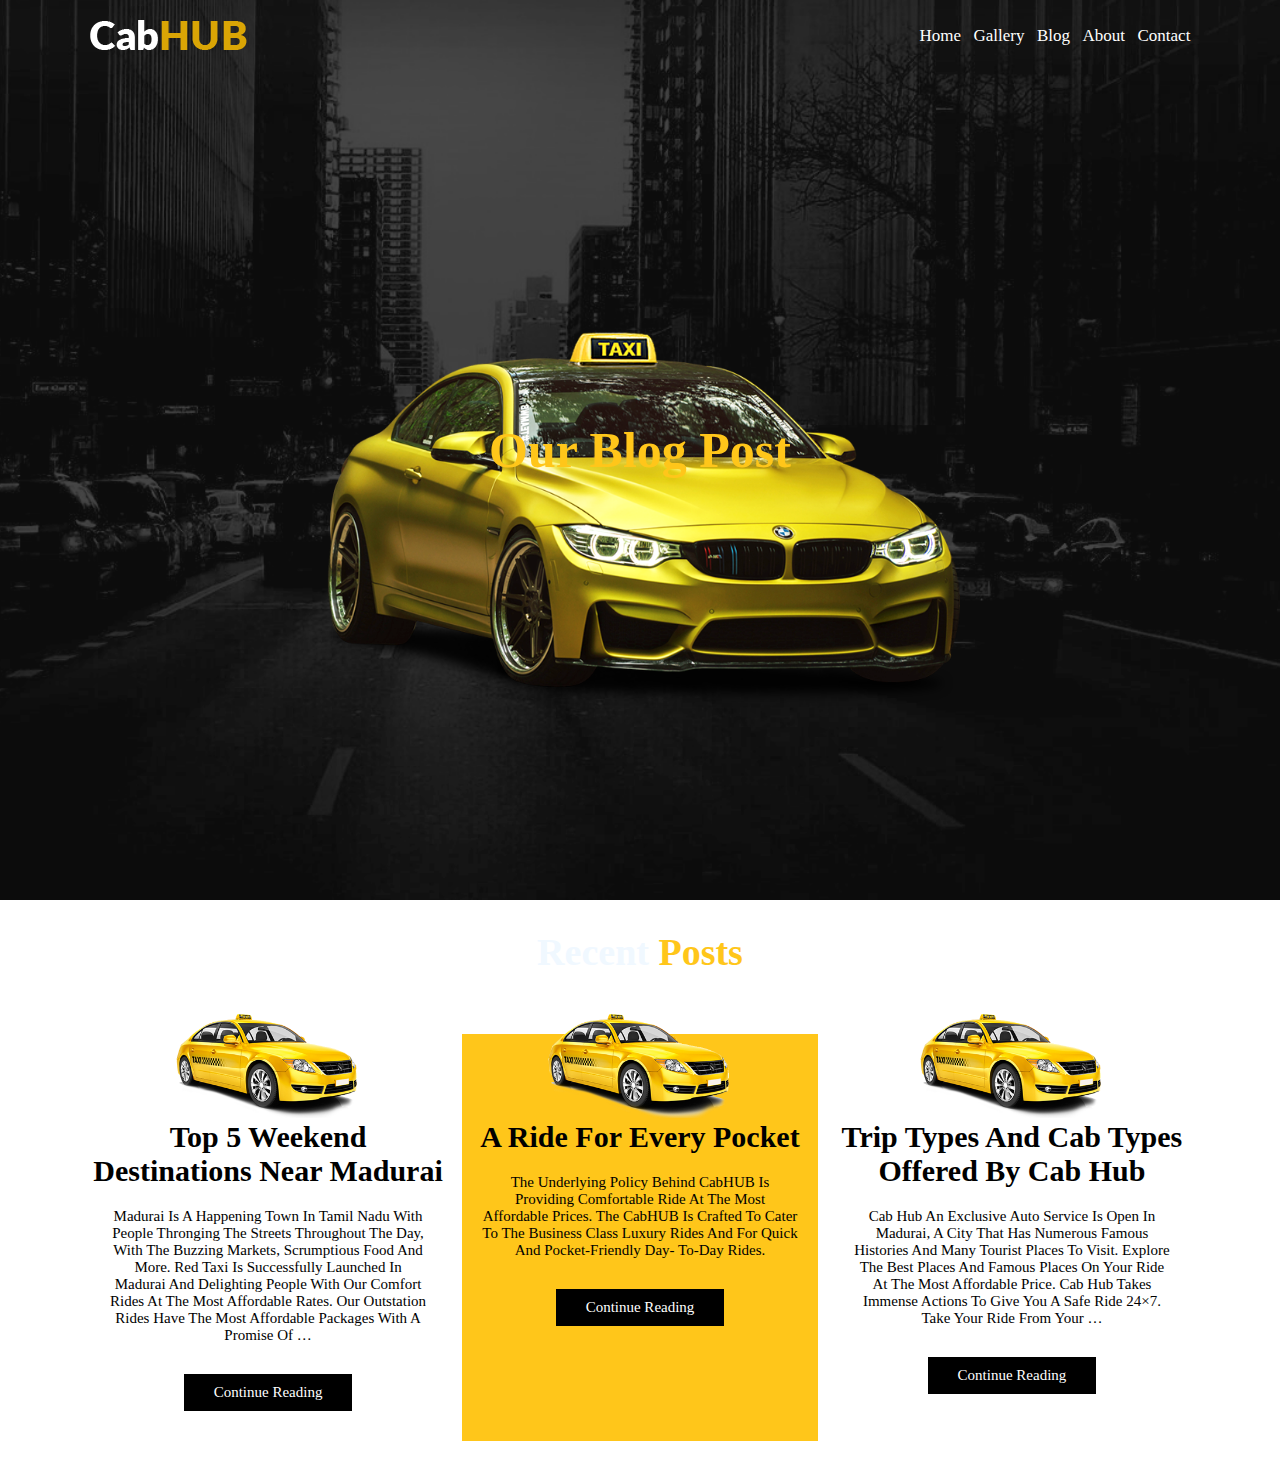
==== blog.html @ e2dffc09 "blog" ====
<!DOCTYPE html>
<html lang="en">
<head>
    <meta charset="UTF-8">
    <meta http-equiv="X-UA-Compatible" content="IE=edge">
    <meta name="viewport" content="width=device-width, initial-scale=1.0">
   <link rel="stylesheet" href="style.css">
   <link rel="stylesheet" href="fontawesome-free-5.15.3-web/css/all.min.css">
</head>
<body>
    <div class="main-container">
        <div class="background-text">
            <h2> <span>Our Blog post</span></h1>
        </div>
        <header class="header">
            <a href="#" id="logo"><img src="images/CabHUB.png" alt=""></a>
            <nav class="navbar">
                <a href="index.html">home</a>
                <a href="#">gallery</a>
                <a href="blog.html">blog</a>
                <a href="#">about</a>
                <a href="#">Contact</a>
            </nav>
            <a href="#" id="menu-bars" class="fas fa-bars"></a>
        </header>
        <div class="taxi-image">
            <img src="images/carmain.png" alt="">
        </div>
    </div>

<!-- home section -->

<!-- our tariff -->

<div class="main-tariff">
    <h1 style="color:aliceblue">Recent <span>Posts</span></h1>
    <div class="inner-tarrif">
        <div class="tarrif-container">
            <div class="inner-box">
                <img src="images/image1.png" alt="">
                <h2>Top 5 weekend destinations near Madurai</h2>
                <p>Madurai is a happening town in Tamil Nadu with people thronging the streets throughout the day, with the buzzing markets, scrumptious food and more. Red Taxi is successfully launched in Madurai and delighting people with our comfort rides at the most affordable rates. Our outstation rides have the most affordable packages with a promise of …</p>
                
                <a href="#">Continue Reading</a>
            </div>
        </div>

        <div class="tarrif-container">
            <div class="inner-box">
                <img src="images/image1.png" alt="">
                <h2 class="heading-yellow">A ride for every pocket</h2>
                <p>The underlying policy behind CabHUB is providing comfortable ride at the most affordable prices. The CabHUB is crafted to cater to the business class luxury rides and for quick and pocket-friendly day- to-day rides.</p>
               
                <a href="#" class="btn-yellow">Continue Reading</a>
            </div>
        </div>

        <div class="tarrif-container">
            <div class="inner-box">
                <img src="images/image1.png" alt="">
                <h2>Trip types and cab types offered by Cab Hub</h2>
                <p>Cab Hub  An exclusive auto service is open in Madurai, a city that has numerous famous histories and many tourist places to visit. Explore the best places and famous places on your ride at the most affordable price. Cab Hub takes immense actions to give you a safe ride 24×7. Take your ride from your …</p>
                <a href="#">Continue Reading</a>
            </div>
        </div>
    </div>
</div>


<!-- our tariff ended -->

</body>
</html>
---- style.css ----
*{
    margin: 0;
    padding: 0;
    box-sizing: border-box;
    transition: .2s linear;
    text-transform: capitalize;
    text-decoration: none;
}
html{
    font-size: 62.5%;
    overflow-x: hidden;
    scroll-behavior: smooth;
}
.main-container{
    background: url(images/background.png);
    background-position: center;
    background-size: cover;
    width: 100%;
    height: 100vh;
}
.header{
    display: flex;
    justify-content: space-between;
    width: 100%;
    padding: 2rem 7%;
    align-items: center;
}
.header .navbar a{
    font-size: 1.7rem;
    margin-left: 1rem;
    color: white;
    text-decoration: none;
}
.header .navbar a:hover{
    background: #ffc61a;
    padding: .5rem 3rem;
    border-radius: 15px;
}
#menu-bars{
    color: white;
    font-size: 2rem;
    display: none;

}
.navbar.active{
    top: 10%;
}

.background-text h2{
    color: white;
    font-size: 50px;
    position: absolute;
    top: 50%;
    left: 50%;
    transform: translate(-50%, -50%);

}
.background-text h2 span{
    color: #ffc61a;
}
.taxi-image{
    width: 50%;
    margin: 0 auto;
}
.taxi-image img{
    width: 100%;
    margin-top: 260px;
}
.home-container{
    background: #ffc61a;
    padding: 2rem 7%;
    width: 100%;
    padding-top: 4rem;
    
}
.home-content{
    padding-top: 4rem;
    display: flex;
    flex-wrap: wrap;
    justify-content: center;
    align-items: center;
  
}
.inner-content{
    flex: 1 1 45rem;
    padding: 2rem;
}
.inner-content h3{
    font-size: 31px;
}
.inner-content h2{
    font-size: 38px;
}
.inner-content p{
    font-size: 1.5rem;
    padding-bottom: 1rem;
}
.inner-content .booknow{
    padding: 1rem 3rem;
    color: black;
    font-size: 1.5rem;
    border: 1px solid black;
}
.inner-content .booknow:hover{
padding: 1.5rem 3rem;
border: 1px solid white;
border-radius: 15px;
background: white;
}
.form-heading{
    text-align: center;
    background: black;
    padding: 2rem 0;
}
.form-heading h1{
    color: white;
}
.contact-form{
    width: 45rem;
    background: white;
    text-align: center;
    padding: 2rem 1rem;
    margin: 0 auto;
}
.form-fields input{
    padding: 2rem ;
    border: none;
    border-bottom: 1px solid black;
}
.contact-form a{
    background: black;
    width: 100%;
    display: inline-block;
    padding: 2rem 0;
    color: white;
    font-size: 1.5rem;
    
}
.submit{
    padding-top: 2rem;

}
.main-tariff{
    padding: 3rem 7%;
   
   
}
.main-tariff h1{
    font-size: 38px;
    text-align: center;
    padding-bottom: 6rem;
}
.main-tariff h1 span{
    color: #ffc61a;
}
.inner-tarrif{
    display: flex;
    flex-wrap: wrap;
    justify-content: center;
    gap: 15px;
}
.tarrif-container{
    flex: 1 1 250px;
    text-align: center;
    padding: 3rem 0;
}
.tarrif-container img{
    width: 60%;
    margin-top: -50px;
}
.tarrif-container .inner-box h2{
    font-size: 30px;
}
.tarrif-container .inner-box p{
    font-size: 1.5rem;
    padding: 2rem;
}
.tarrif-container .inner-box h3{
    color: #ffc61a;
    font-size: 2rem;
}
.tarrif-container .inner-box a{
    font-size: 1.5rem;
    padding: 1rem 3rem;

}
.tarrif-container:nth-child(2){
    background: #ffc61a;
}
.heading-yellow{
    color: black;
}
.yellw-section{
    color: black !important;
}
.tarrif-container a{
    color: white;
    padding: 1rem 3rem;
    background: black;
    display: inline-block;
    margin-top: 1rem;

}
.fast-booking{
    background: url(images/secbg.png);
    background-size: cover;
    width: 100%;
    background-position: center;
}
.fast-booking .fast-hading{
    color: #ffc61a;
    font-size: 38px;
    text-align: center;
    padding-top: 2rem;
}
.fast-booking  h2{
    font-size: 31px;
    color: white;
    text-align: center;
}
.inner-fast{
    display: flex;
    flex-wrap: wrap;
    justify-content: center;
    gap: 15px;
    padding: 3rem 7%;
    align-items: center;
}
.booking-content{
    flex: 1 1 45rem;
}
.booking-content{
    display: flex;
    justify-content: center;
    align-items: center;
    color: white;
}
.inner-fast-text h1{
    font-size: 22px;
    color: #ffc61a;
    padding: 2rem;
}
.inner-fast-text p{
    font-size: 1.5rem;
    padding: 2rem;
}
.icon-fast{
    background-color: #ffc61a;
    width: 50px;
    height: 40px;
    border-radius: 150px;
    text-align: center;
}
.icon-fast span i{
    line-height: 40px;
    font-size: 1.5rem;
}

.testimonials{
    background: url(images/testimonial\ back.png);
    background-size: cover;
    background-position: center;
    width: 100%;
}
.testimonials .heading-test{
    color: #ffc61a;
    font-size: 38px;
    padding: 2rem;
    text-align: center;
}
.main-testimonials{
    display: flex;
    flex-wrap: wrap;
    justify-content: center;
    gap: 15px;
    padding: 2rem 7%;
}
.inner-test{
    flex: 1 1 45rem;
    color: white;
    background: black;
    padding: 2rem;
}
.inner-test p{
    font-size: 1.5rem;
    padding: 2rem;
}
.clients{
    display: flex;
    align-items: center;

}
.clients h1{
    color: #ffc61a;
    margin-left: 1rem;
}


















@media (max-width:768px) {
    html{
        font-size: 50%;
    }
    #menu-bars{
        display: initial;
    
    }
    .navbar{
        position: absolute;
        top: -100%;
        right: 0;
        left: 0;
    }
    .navbar a{
        display: block;
        font-size: 1.5rem;
        background: #ffc61a;
        margin: 1rem;
        padding: 1rem;

    }
    .header{
        padding: 2rem;
    }
    .tarrif-container{
        padding-bottom: 4rem;
    }
    .tarrif-container img{
        width: 60%;
        margin-top: 0px;
    }
    .background-text h2{
        width: 100%;
        text-align: center;
    }
}
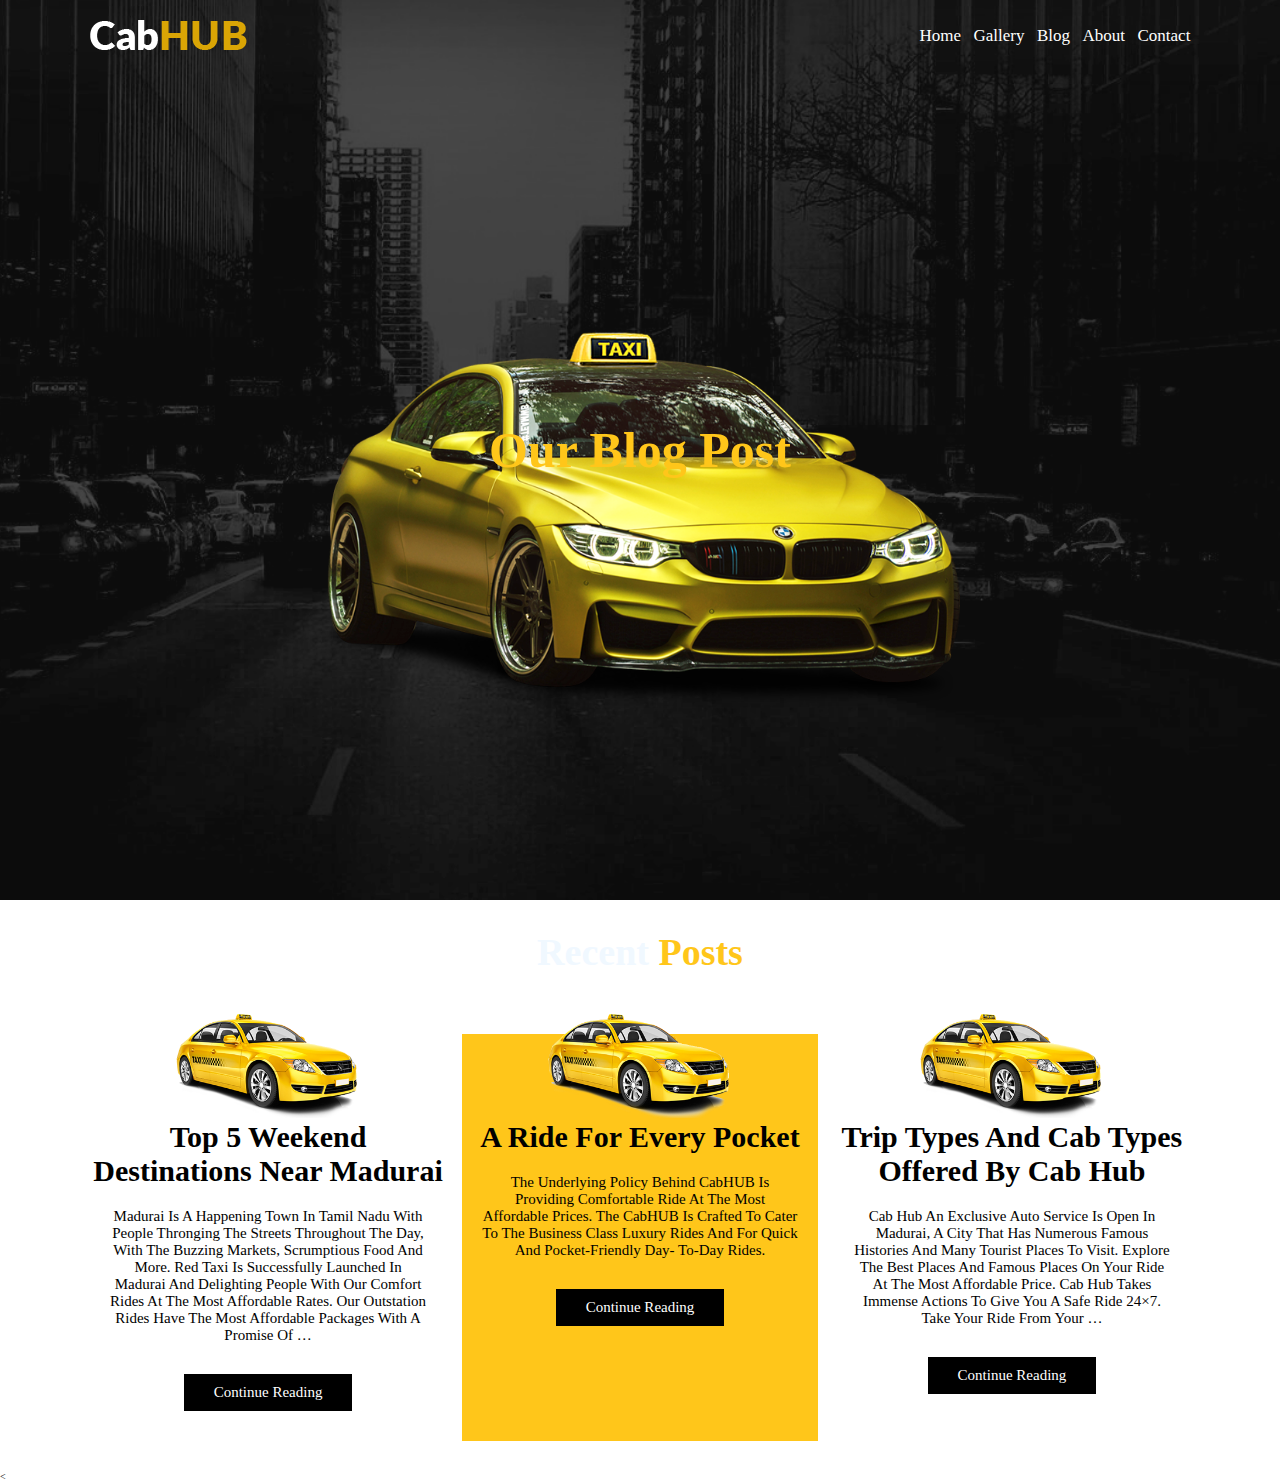
==== commit 2d25896f: "pre" ====
--- a/blog.html
+++ b/blog.html
@@ -1,13 +1,15 @@
 <!DOCTYPE html>
-<html lang="en">
-<head>
-    <meta charset="UTF-8">
-    <meta http-equiv="X-UA-Compatible" content="IE=edge">
-    <meta name="viewport" content="width=device-width, initial-scale=1.0">
-   <link rel="stylesheet" href="style.css">
-   <link rel="stylesheet" href="fontawesome-free-5.15.3-web/css/all.min.css">
-</head>
-<body>
+<html>
+    <head>
+        <meta charset="UTF-8">
+        <meta http-equiv="X-UA-Compatible" content="IE=edge">
+        <meta name="viewport" content="width=device-width, initial-scale=1.0">
+       <link rel="stylesheet" href="style.css">
+       <link rel="stylesheet" href="fontawesome-free-5.15.3-web/css/all.min.css">
+    </head>
+<body onload="myFunction()">
+<div id="loading"></div>
+
     <div class="main-container">
         <div class="background-text">
             <h2> <span>Our Blog post</span></h1>
@@ -68,6 +70,19 @@
 
 
 <!-- our tariff ended -->
+<<script>
+    // $(document).ready(function(){
+        // 	$('div#loading').removeAttr('id');
+    // });
+    var preloader = document.getElementById("loading");
+    // window.addEventListener('load', function(){
+    // 	preloader.style.display = 'none';
+    // 	})
 
+    function myFunction(){
+        preloader.style.display = 'none';
+    };
+</script>
 </body>
-</html>+</html>
+
--- a/style.css
+++ b/style.css
@@ -6,6 +6,15 @@
     text-transform: capitalize;
     text-decoration: none;
 }
+#loading{
+	position: fixed;
+	width: 100%;
+	height: 100vh;
+	background: #fff
+	url('https://miro.medium.com/max/978/0*drHt8kf034X0309d.gif')
+	 no-repeat center center;	
+	z-index: 99999;
+}
 html{
     font-size: 62.5%;
     overflow-x: hidden;
